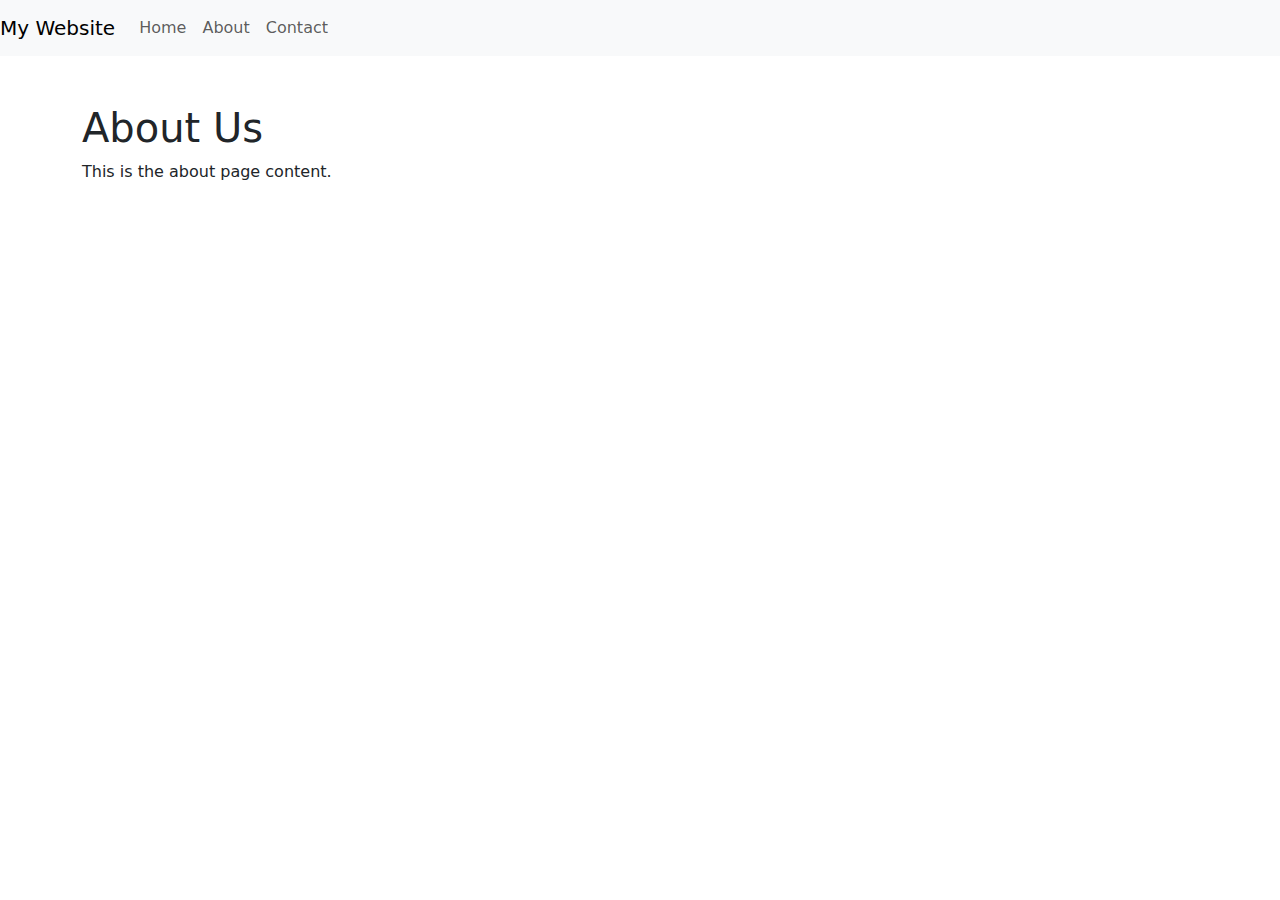
==== about.html @ 4dd55ef4 "inicjalizacja projetku bloga" ====
<!DOCTYPE html>
<html lang="en">
<head>
    <meta charset="UTF-8">
    <meta name="viewport" content="width=device-width, initial-scale=1.0">
    <title>My Website - About</title>
    <link rel="stylesheet" href="assets/bootstrap/bootstrap.min.css">
    <link rel="stylesheet" href="css/styles.css">
</head>
<body>
    <header>
        <nav class="navbar navbar-expand-lg navbar-light bg-light fixed-right">
            <a class="navbar-brand" href="#">My Website</a>
            <button class="navbar-toggler" type="button" data-toggle="collapse" data-target="#navbarNav" aria-controls="navbarNav" aria-expanded="false" aria-label="Toggle navigation">
                <span class="navbar-toggler-icon"></span>
            </button>
            <div class="collapse navbar-collapse" id="navbarNav">
                <ul class="navbar-nav ml-auto">
                    <li class="nav-item"><a class="nav-link" href="index.html">Home</a></li>
                    <li class="nav-item"><a class="nav-link" href="about.html">About</a></li>
                    <li class="nav-item"><a class="nav-link" href="contact.html">Contact</a></li>
                </ul>
            </div>
        </nav>
    </header>

    <main class="container mt-5">
        <h1>About Us</h1>
        <p>This is the about page content.</p>
    </main>

    <script src="assets/bootstrap/bootstrap.bundle.min.js"></script>
    <script src="js/scripts.js"></script>
</body>
</html>
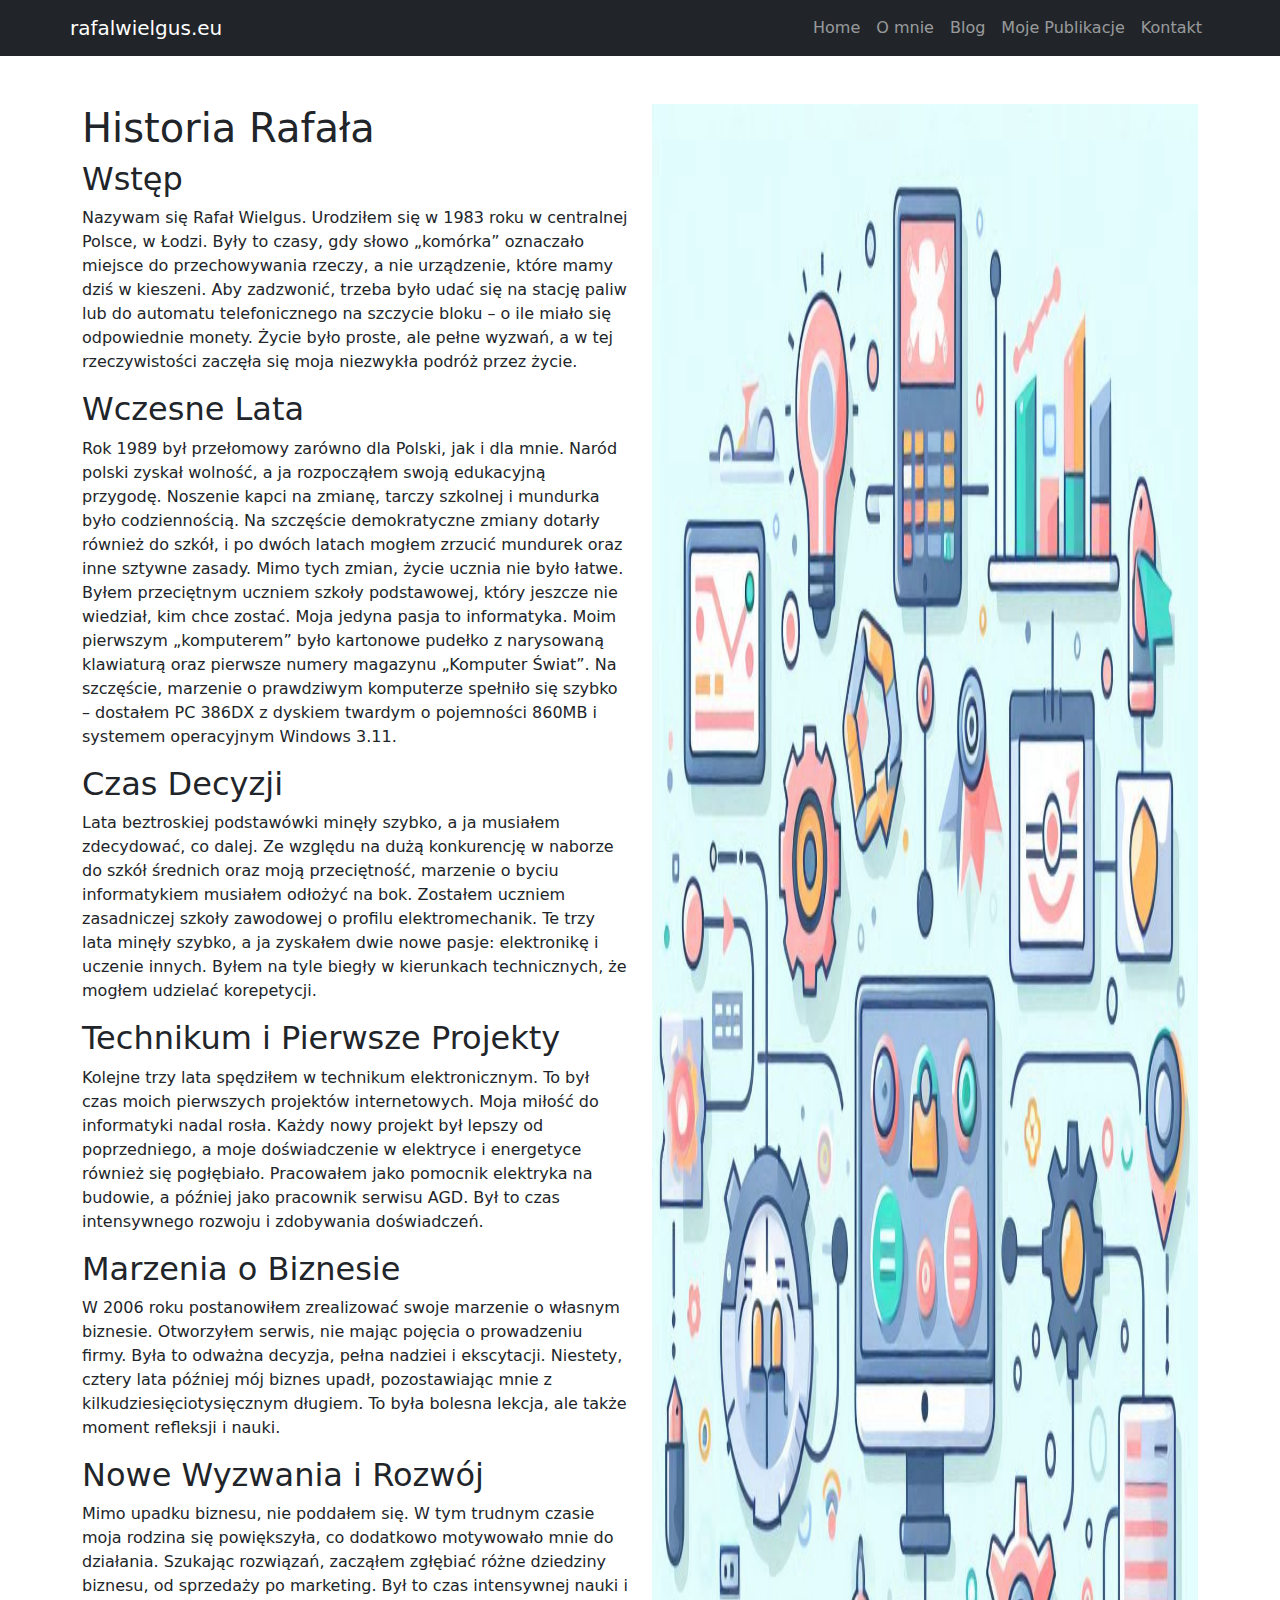
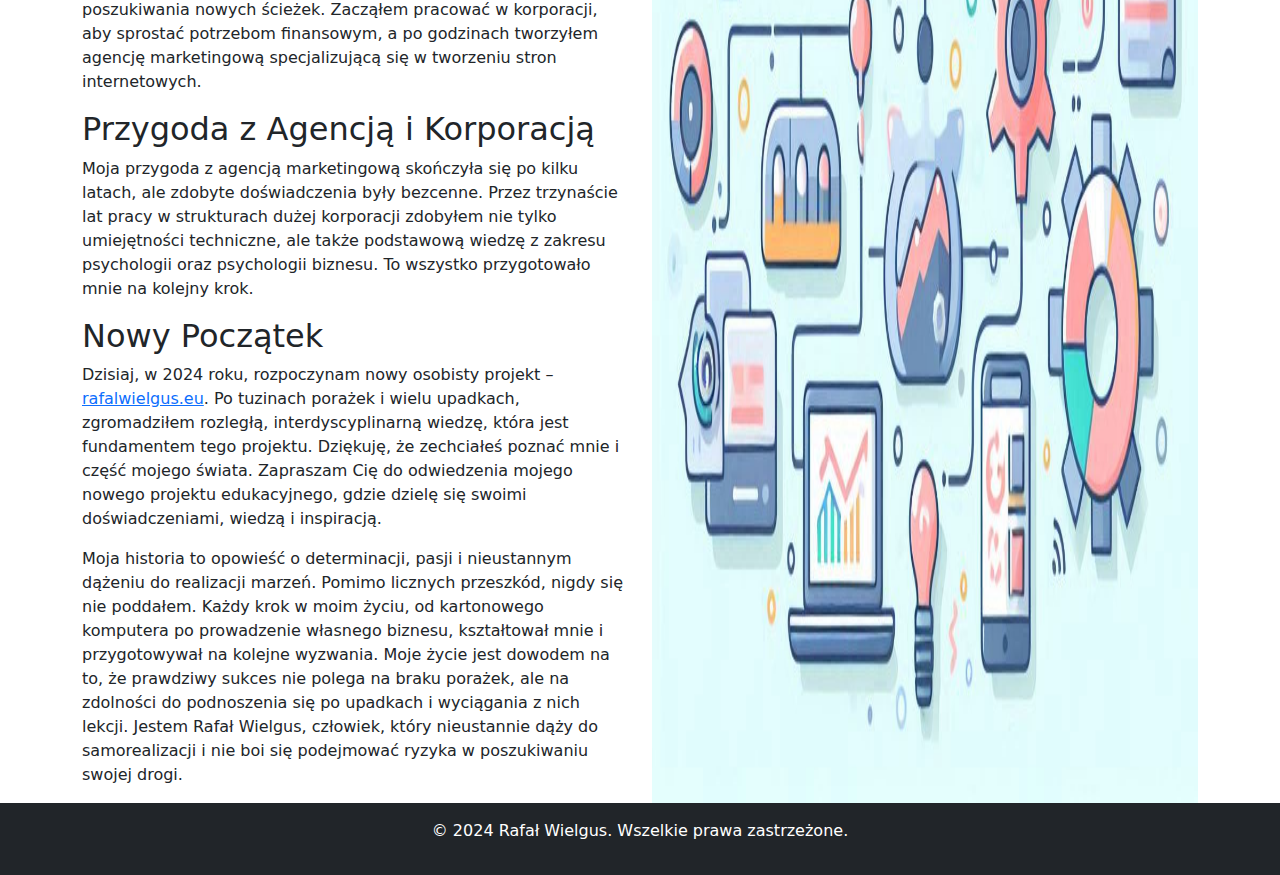
==== commit aa3654aa: "main" ====
--- a/about.html
+++ b/about.html
@@ -1,35 +1,77 @@
 <!DOCTYPE html>
-<html lang="en">
+<html lang="pl">
 <head>
     <meta charset="UTF-8">
     <meta name="viewport" content="width=device-width, initial-scale=1.0">
-    <title>My Website - About</title>
-    <link rel="stylesheet" href="assets/bootstrap/bootstrap.min.css">
+    <title>Rafał Wielgus - Blog</title>
+    <link href="https://cdn.jsdelivr.net/npm/bootstrap@5.3.3/dist/css/bootstrap.min.css" rel="stylesheet" integrity="sha384-QWTKZyjpPEjISv5WaRU9OFeRpok6YctnYmDr5pNlyT2bRjXh0JMhjY6hW+ALEwIH" crossorigin="anonymous">
+    
     <link rel="stylesheet" href="css/styles.css">
 </head>
 <body>
-    <header>
-        <nav class="navbar navbar-expand-lg navbar-light bg-light fixed-right">
-            <a class="navbar-brand" href="#">My Website</a>
-            <button class="navbar-toggler" type="button" data-toggle="collapse" data-target="#navbarNav" aria-controls="navbarNav" aria-expanded="false" aria-label="Toggle navigation">
+    <header class="bg-dark text-white">
+        <nav class="navbar navbar-expand-md navbar-dark container">
+            <a class="navbar-brand" href="#">rafalwielgus.eu</a>
+            <button class="navbar-toggler" type="button" data-bs-toggle="collapse" data-bs-target="#navbarNav" aria-controls="navbarNav" aria-expanded="false" aria-label="Toggle navigation">
                 <span class="navbar-toggler-icon"></span>
             </button>
-            <div class="collapse navbar-collapse" id="navbarNav">
-                <ul class="navbar-nav ml-auto">
-                    <li class="nav-item"><a class="nav-link" href="index.html">Home</a></li>
-                    <li class="nav-item"><a class="nav-link" href="about.html">About</a></li>
-                    <li class="nav-item"><a class="nav-link" href="contact.html">Contact</a></li>
+            <div class="collapse navbar-collapse justify-content-end" id="navbarNav">
+                <ul class="navbar-nav">
+                    <li class="nav-item">
+                        <a class="nav-link" href="index.html">Home</a>
+                    </li>
+                    <li class="nav-item">
+                        <a class="nav-link" href="about.html">O mnie</a>
+                    </li>
+                    <li class="nav-item">
+                        <a class="nav-link" href="blog.html">Blog</a>
+                    </li>
+                    <li class="nav-item">
+                        <a class="nav-link" href="#contact">Moje Publikacje</a>
+                    </li>
+                    <li class="nav-item">
+                        <a class="nav-link" href="#contact">Kontakt</a>
+                    </li>
                 </ul>
             </div>
         </nav>
     </header>
-
     <main class="container mt-5">
-        <h1>About Us</h1>
-        <p>This is the about page content.</p>
+        
+        <article>
+            <div class="row">
+                <div class="col-md-6">
+            <h1>Historia Rafała</h1>
+            <h2>Wstęp</h2>
+            <p>Nazywam się Rafał Wielgus. Urodziłem się w 1983 roku w centralnej Polsce, w Łodzi. Były to czasy, gdy słowo „komórka” oznaczało miejsce do przechowywania rzeczy, a nie urządzenie, które mamy dziś w kieszeni. Aby zadzwonić, trzeba było udać się na stację paliw lub do automatu telefonicznego na szczycie bloku – o ile miało się odpowiednie monety. Życie było proste, ale pełne wyzwań, a w tej rzeczywistości zaczęła się moja niezwykła podróż przez życie.</p>
+            <h2>Wczesne Lata</h2>
+            <p>Rok 1989 był przełomowy zarówno dla Polski, jak i dla mnie. Naród polski zyskał wolność, a ja rozpocząłem swoją edukacyjną przygodę. Noszenie kapci na zmianę, tarczy szkolnej i mundurka było codziennością. Na szczęście demokratyczne zmiany dotarły również do szkół, i po dwóch latach mogłem zrzucić mundurek oraz inne sztywne zasady. Mimo tych zmian, życie ucznia nie było łatwe. Byłem przeciętnym uczniem szkoły podstawowej, który jeszcze nie wiedział, kim chce zostać. Moja jedyna pasja to informatyka. Moim pierwszym „komputerem” było kartonowe pudełko z narysowaną klawiaturą oraz pierwsze numery magazynu „Komputer Świat”. Na szczęście, marzenie o prawdziwym komputerze spełniło się szybko – dostałem PC 386DX z dyskiem twardym o pojemności 860MB i systemem operacyjnym Windows 3.11.
+            </p>
+            <h2>Czas Decyzji</h2>
+            <p>Lata beztroskiej podstawówki minęły szybko, a ja musiałem zdecydować, co dalej. Ze względu na dużą konkurencję w naborze do szkół średnich oraz moją przeciętność, marzenie o byciu informatykiem musiałem odłożyć na bok. Zostałem uczniem zasadniczej szkoły zawodowej o profilu elektromechanik. Te trzy lata minęły szybko, a ja zyskałem dwie nowe pasje: elektronikę i uczenie innych. Byłem na tyle biegły w kierunkach technicznych, że mogłem udzielać korepetycji.</p>
+            <h2>Technikum i Pierwsze Projekty</h2>
+            <p>Kolejne trzy lata spędziłem w technikum elektronicznym. To był czas moich pierwszych projektów internetowych. Moja miłość do informatyki nadal rosła. Każdy nowy projekt był lepszy od poprzedniego, a moje doświadczenie w elektryce i energetyce również się pogłębiało. Pracowałem jako pomocnik elektryka na budowie, a później jako pracownik serwisu AGD. Był to czas intensywnego rozwoju i zdobywania doświadczeń.</p>
+            <h2>Marzenia o Biznesie</h2>
+            <p>W 2006 roku postanowiłem zrealizować swoje marzenie o własnym biznesie. Otworzyłem serwis, nie mając pojęcia o prowadzeniu firmy. Była to odważna decyzja, pełna nadziei i ekscytacji. Niestety, cztery lata później mój biznes upadł, pozostawiając mnie z kilkudziesięciotysięcznym długiem. To była bolesna lekcja, ale także moment refleksji i nauki.</p>
+            <h2>Nowe Wyzwania i Rozwój</h2>
+            <p>Mimo upadku biznesu, nie poddałem się. W tym trudnym czasie moja rodzina się powiększyła, co dodatkowo motywowało mnie do działania. Szukając rozwiązań, zacząłem zgłębiać różne dziedziny biznesu, od sprzedaży po marketing. Był to czas intensywnej nauki i poszukiwania nowych ścieżek. Zacząłem pracować w korporacji, aby sprostać potrzebom finansowym, a po godzinach tworzyłem agencję marketingową specjalizującą się w tworzeniu stron internetowych.</p>
+            <h2>Przygoda z Agencją i Korporacją</h2>
+            <p>Moja przygoda z agencją marketingową skończyła się po kilku latach, ale zdobyte doświadczenia były bezcenne. Przez trzynaście lat pracy w strukturach dużej korporacji zdobyłem nie tylko umiejętności techniczne, ale także podstawową wiedzę z zakresu psychologii oraz psychologii biznesu. To wszystko przygotowało mnie na kolejny krok.</p>
+            <h2>Nowy Początek</h2>
+            <p>Dzisiaj, w 2024 roku, rozpoczynam nowy osobisty projekt – <a href="">rafalwielgus.eu</a>. Po tuzinach porażek i wielu upadkach, zgromadziłem rozległą, interdyscyplinarną wiedzę, która jest fundamentem tego projektu. Dziękuję, że zechciałeś poznać mnie i część mojego świata. Zapraszam Cię do odwiedzenia mojego nowego projektu edukacyjnego, gdzie dzielę się swoimi doświadczeniami, wiedzą i inspiracją.</p>
+            <p>Moja historia to opowieść o determinacji, pasji i nieustannym dążeniu do realizacji marzeń. Pomimo licznych przeszkód, nigdy się nie poddałem. Każdy krok w moim życiu, od kartonowego komputera po prowadzenie własnego biznesu, kształtował mnie i przygotowywał na kolejne wyzwania. Moje życie jest dowodem na to, że prawdziwy sukces nie polega na braku porażek, ale na zdolności do podnoszenia się po upadkach i wyciągania z nich lekcji. Jestem Rafał Wielgus, człowiek, który nieustannie dąży do samorealizacji i nie boi się podejmować ryzyka w poszukiwaniu swojej drogi.</p>
+            </div>
+            <div class="col-md-6">
+                <img src="assets/img/grafika_about.jpeg" alt="" width="100%" height="100%">
+            </div>
+            </div>
+        </article>
+        
     </main>
-
-    <script src="assets/bootstrap/bootstrap.bundle.min.js"></script>
-    <script src="js/scripts.js"></script>
+    <footer class="bg-dark text-white text-center p-3">
+        <p>&copy; 2024 Rafał Wielgus. Wszelkie prawa zastrzeżone.</p>
+    </footer>
+    <script src="https://cdn.jsdelivr.net/npm/bootstrap@5.3.3/dist/js/bootstrap.bundle.min.js" integrity="sha384-YvpcrYf0tY3lHB60NNkmXc5s9fDVZLESaAA55NDzOxhy9GkcIdslK1eN7N6jIeHz" crossorigin="anonymous"></script>
+   
 </body>
 </html>
